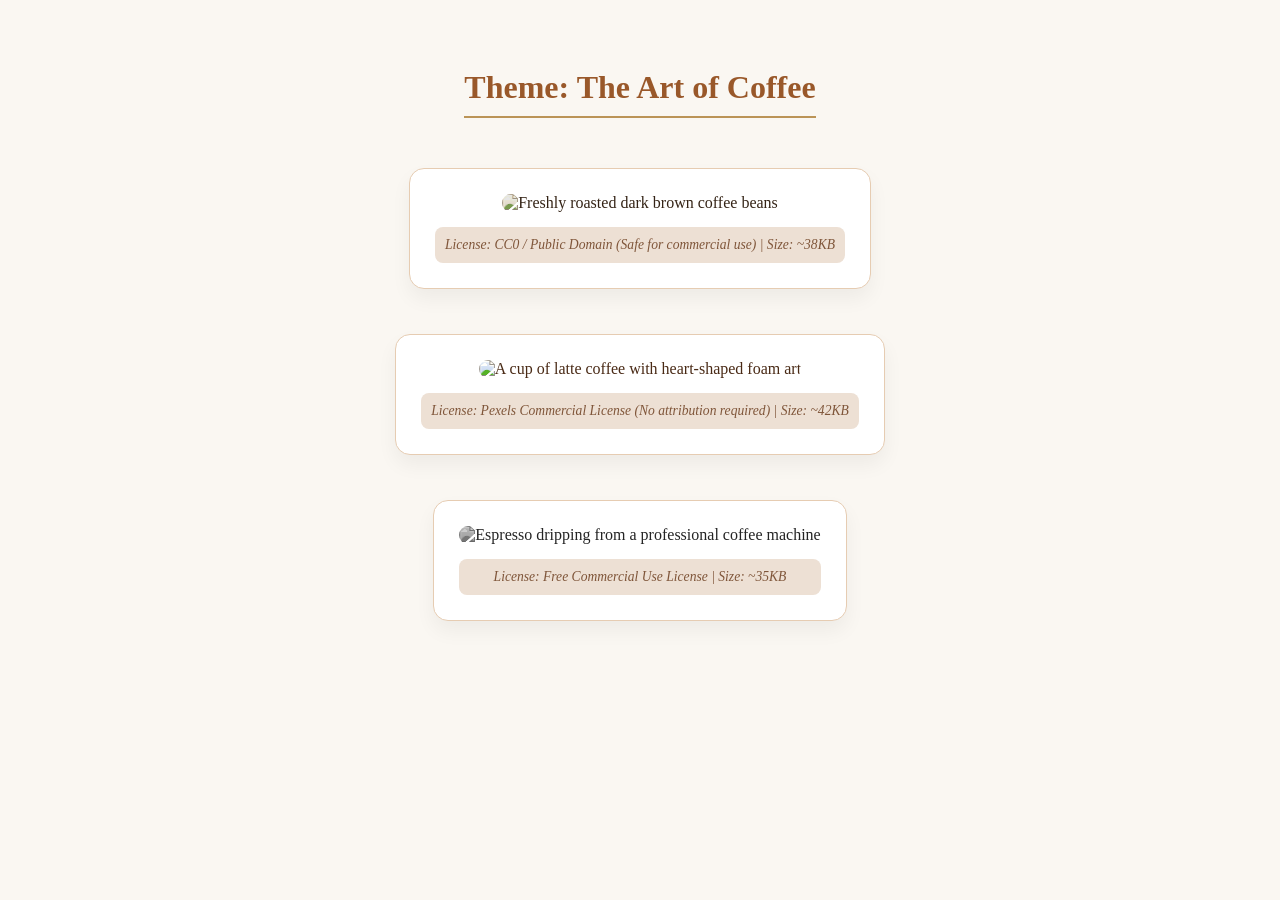
==== chapter3/index.html @ c8674105 "Rename images to index.html" ====
<!DOCTYPE html>
<html lang="en">
<head>
    <meta charset="UTF-8">
    <meta name="viewport" content="width=device-width, initial-scale=1.0">
    <title>Coffee Culture - Commercial Gallery</title>
    <style>
        body {
            font-family: 'Georgia', serif;
            background-color: #faf7f2; /* Light creamy background */
            color: #432818; /* Dark coffee brown text */
            display: flex;
            flex-direction: column;
            align-items: center;
            padding: 40px;
        }

        .image-card {
            background-color: #ffffff;
            border: 1px solid #e6ccb2;
            border-radius: 15px;
            padding: 25px;
            margin-bottom: 45px;
            box-shadow: 0 10px 20px rgba(0,0,0,0.05);
            text-align: center;
            max-width: 450px;
        }

        h1 {
            color: #99582a;
            border-bottom: 2px solid #bb9457;
            padding-bottom: 10px;
            margin-bottom: 50px;
        }

        /* --- CSS Filters for Coffee Theme --- */

        /* 1. Vintage/Sepia Filter for Roasted Beans */
        .filter-vintage {
            filter: sepia(0.5) contrast(1.1) brightness(0.9);
        }

        /* 2. Warm Saturation for Latte Art */
        .filter-warm {
            filter: saturate(1.4) sepia(0.2);
        }

        /* 3. Black & White for Modern Espresso */
        .filter-grayscale {
            filter: grayscale(100%) brightness(0.8);
        }

        img {
            border-radius: 10px;
            transition: all 0.4s ease;
            cursor: pointer;
        }

        img:hover {
            filter: none; /* Shows original colors on hover */
            transform: scale(1.03);
        }

        .copyright-info {
            margin-top: 15px;
            font-size: 0.85rem;
            color: #7f5539;
            font-style: italic;
            padding: 10px;
            background: #ede0d4;
            border-radius: 8px;
        }
    </style>
</head>
<body>

    <h1>Theme: The Art of Coffee</h1>

    <div class="image-card">
        <img src="https://images.pexels.com/photos/169505/pexels-photo-169505.jpeg?auto=compress&cs=tinysrgb&w=400" 
             alt="Freshly roasted dark brown coffee beans" 
             title="Roasted to Perfection"
             width="400" 
             height="267" 
             class="filter-vintage">
        <div class="copyright-info">
            License: CC0 / Public Domain (Safe for commercial use) | Size: ~38KB
        </div>
    </div>

    <div class="image-card">
        <img src="https://images.pexels.com/photos/302899/pexels-photo-302899.jpeg?auto=compress&cs=tinysrgb&w=400" 
             alt="A cup of latte coffee with heart-shaped foam art" 
             title="Morning Inspiration"
             width="400" 
             height="267" 
             class="filter-warm">
        <div class="copyright-info">
            License: Pexels Commercial License (No attribution required) | Size: ~42KB
        </div>
    </div>

    <div class="image-card">
        <img src="https://images.pexels.com/photos/312418/pexels-photo-312418.jpeg?auto=compress&cs=tinysrgb&w=400" 
             alt="Espresso dripping from a professional coffee machine" 
             title="Modern Brewing"
             width="400" 
             height="267" 
             class="filter-grayscale">
        <div class="copyright-info">
            License: Free Commercial Use License | Size: ~35KB
        </div>
    </div>

</body>
</html>
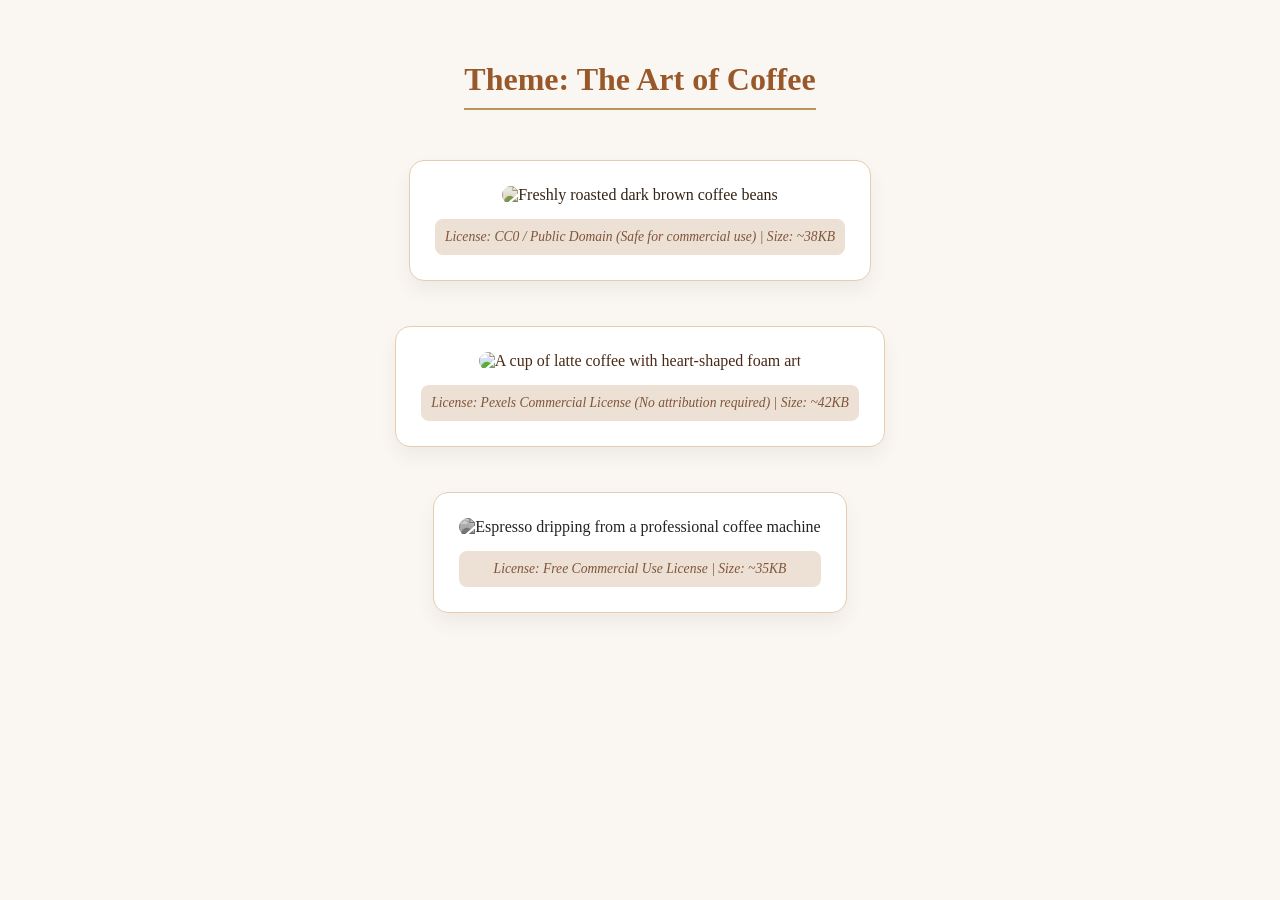
==== commit 282765f1: "Enhance site navigation styles in index.html Added styles for site navigation including layout, spac" ====
--- a/chapter3/index.html
+++ b/chapter3/index.html
@@ -13,6 +13,33 @@
             flex-direction: column;
             align-items: center;
             padding: 40px;
+            margin: 0;
+        }
+
+        .site-nav {
+            display: flex;
+            flex-wrap: wrap;
+            justify-content: center;
+            gap: 10px;
+            width: min(960px, 100%);
+            margin-bottom: 32px;
+            padding: 18px 16px;
+            background: #ffffff;
+            border-radius: 14px;
+            box-shadow: 0 12px 28px rgba(0,0,0,0.08);
+        }
+
+        .site-nav a {
+            color: #432818;
+            text-decoration: none;
+            font-weight: 700;
+            padding: 10px 16px;
+            border-radius: 999px;
+            transition: background 0.2s ease;
+        }
+
+        .site-nav a:hover {
+            background: #e9dac1;
         }
 
         .image-card {
